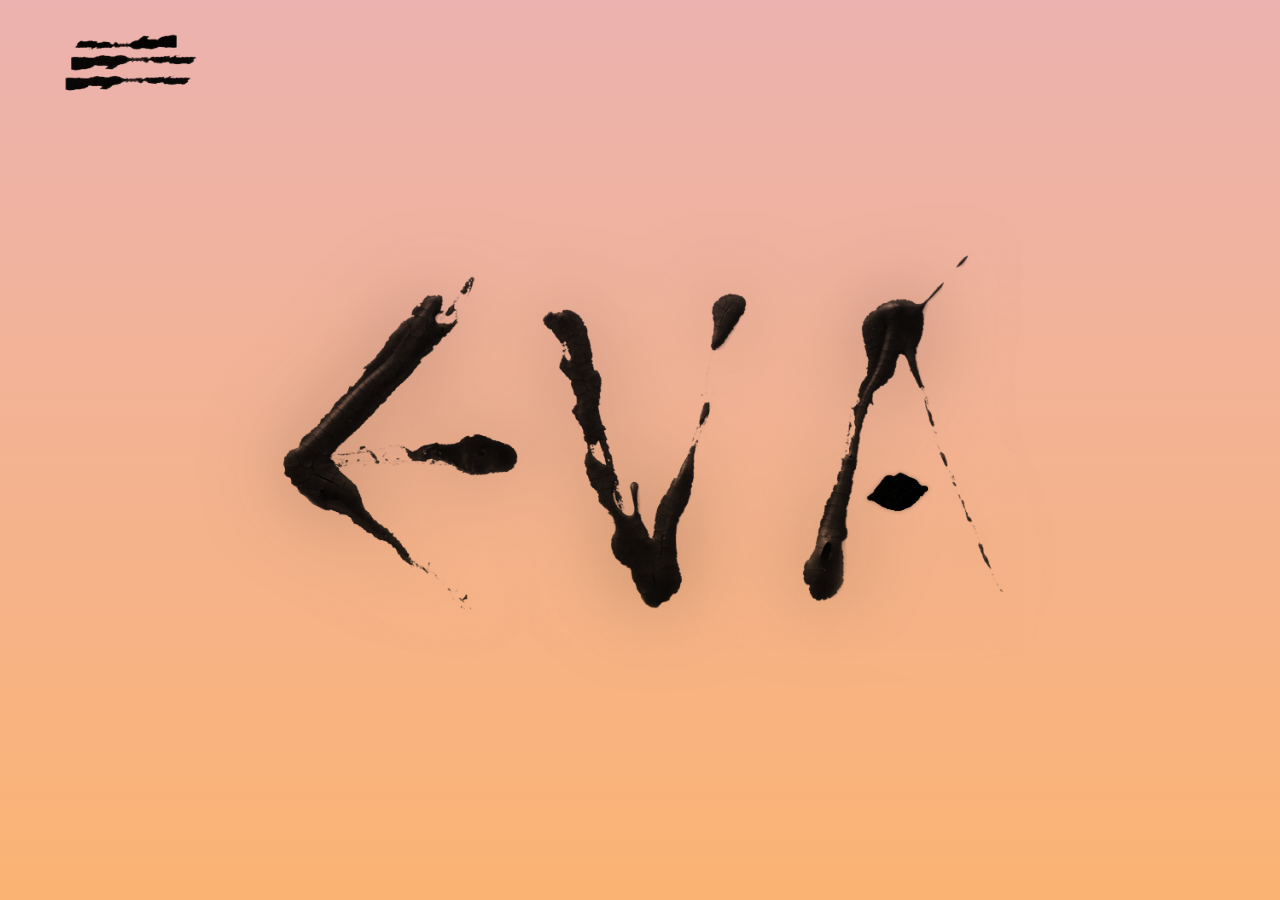
==== index.html @ fec4b250 "Update index.html" ====
<!doctype html>
<html class="no-js" lang="">
<head>
  <meta charset="utf-8">
  <title>EVA Podcast - Carry van Bruggen</title>
  <meta name="description" content="EVA is een gesproken operapodcast">
  <meta name="viewport" content="width=device-width, initial-scale=1">

  <meta property="og:site_name" content="EVA Podcast"/>
<meta property="og:title" content="EVA Podcast - Carry van Bruggen"/>
<meta property="og:url" content="https://carryvanbruggen.nl"/>
<meta property="og:type" content="website"/>
<meta itemprop="name" content="EVA Podcast - Carry van Bruggen"/>
<meta itemprop="url" content="https://carryvanbruggen.nl"/>
<meta name="twitter:title" content="EVA Podcast - Carry van Bruggen"/>
<meta name="twitter:url" content="https://carryvanbruggen.nl"/>
<meta name="twitter:card" content="summary"/>

  <link rel="manifest" href="site.webmanifest">
  <link rel="apple-touch-icon" href="icon.png">
  <link rel="icon" type="image/fav" href="favicon.ico">
  <link rel="stylesheet" href="css/normalize.css">
  <link rel="stylesheet" href="css/main.css">

  <meta name="theme-color" content="#fafafa">
  </head>

  <body>

<div id="load"><h1>Loading...</h1></div>
<canvas id="canvas-image-blending"></canvas>
<div id="contents">

<!-- Navigation Button -->
  <div id="nav-open-btn">
    <!-- Listen -->
    <span href="#" class="content nav bar_1 " data-target=".listen">Luister</span>
      <img class="nav bar_1" src="img/nav-bar_1.png" alt="navigation button line"/>
        
    <!-- News -->
    <span href="#" class="content nav bar_2" data-target=".news">Nieuws</span>
        <img class="nav bar_2" src="img/nav-bar_2.png" alt="navigation button line"/>

    <!-- Other -->
    <span href="#" class="content nav bar_3" data-target=".other">Over</span>
        <img class="nav bar_3" src="img/nav-bar_2.png" alt="navigation button line"/>

    <!-- Credits -->
    <span href="#" class="content nav bar_2" data-target=".credits">Credits</span>
    <!-- Newsletter -->
    <span href="#" class="content nav newsletter_button_left" style="color:#454545; padding-top:8%" data-target=".signup">Inschrijven</span>

  </div>


 <!--- EVA landing page title --->
  <div id="container">
    <div id="wrap">
        <div class="eva"></div>
        <div class="eye-animation"></div>
    </div>
  </div>

 <!--- Other page --->
<div class="main other">
  <img data-target="#container" class="eva-corner content" src="img/eva_small.png" alt="ink drawn letters"/>

  <div class="row">
    <div class="section">
      <p><i>Eva</i> is een gesproken opera en muzikaal luisterboek ineen, gebaseerd op de gelijknamige openhartige roman van Carry van Bruggen. Het werk is geproduceerd door operaregisseur Sjaron Minailo in samenwerking met schrijfster Gaea Schoeters en componiste Annelies Van Parys. De eerste aflevering verschijnt <b>op 8 maart 2021 (Nationale Vrouwendag).</b>
      <br> <br>
      Het literaire werk <i>Eva,</i> dat bij het uitbrengen in 1927 veel opzien baarde en tijdens de tweede feministische golf in de jaren zeventig werd herontdekt, is nu opnieuw het symbool voor de emancipatorische beweging en vormt de basis voor deze achtdelige podcastserie. Van Bruggens stream-of-consciousness zelfportret, over de geestelijke en seksuele ontplooiing van een jonge Joodse vrouw in het conservatieve Nederland, toont de zoektocht naar een balans tussen de vrouw die haar omgeving wil dat ze is en de vrouw die ze zelf wil zijn.
   
      <br> <br>
      De veertig minuten durende afleveringen, waarin de muzikaliteit van de door Schoeters bewerkte tekst centraal staat, worden uitgevoerd door de gerenommeerde actrices en zangeressen Claron McFadden, Helen Kamperveen, Leny Breederveld, Mira Helmer, Nastaran Razawi Khorasani, Stefanie Janssen, Funda Müjde en Jade Olieberg. Hun persoonlijke interpretaties zorgen iedere keer voor een andere auditieve ervaring bij het luisteren van de afzonderlijke podcasts. De muziekcompositie van Van Parys wordt vertolkt door het Ragazze Quartet. Het gezelschap neemt je mee de atmosferische binnenwereld van Eva in, als een wandeling in het onderbewustzijn.
      <br>
      <br>
      <a href="./pages/synopsys.html" target="_blank"><b>Synopsys</b></a></p>
    </div>

    <div class="eye-column">
      <img class="eye-news" src="img/eva_lips_animation.gif" alt="talking lips animation"/>
    </div>
  </div>
</div>
 <!--- Listen page --->
<div class="main listen">

  <img data-target="#container" class="eva-corner content" src="img/eva_small.png" alt="ink drawn letters"/>


  <div class="row-wrap">


            <div class="title"><p><strong>Aflevering 8:</strong> Naar Zee
      <br>
    Vertolkt door Claron McFadden</p></div>
    <div class="center">
        <iframe class="spotify" src="https://open.spotify.com/embed-podcast/episode/2VqXTkNoGPkUu5a0LVqYeP" loading="lazy" width="100%" height="232" frameborder="0" allowtransparency="true" allow="encrypted-media"></iframe>
        <div class="eye-listen">
        <img class="eye-listen" src="img/eva_lips_animation.gif" alt="Talking lips animation"/></div>
    </div>



            <div class="title"><p><strong>Aflevering 7:</strong> David
      <br>
    Vertolkt door Helen Kamperveen</p></div>
    <div class="center">
        <iframe class="spotify" src="https://open.spotify.com/embed-podcast/episode/04sxkAT8JBDiC9iNIpyDxi" loading="lazy" width="100%" height="232" frameborder="0" allowtransparency="true" allow="encrypted-media"></iframe>
        <div class="eye-listen">
        <img class="eye-listen" src="img/eva_lips_animation.gif" alt="Talking lips animation"/></div>
    </div>


            <div class="title"><p><strong>Aflevering 6:</strong> De Nacht  
      <br>
    Vertolkt door Mira Helmer</p></div>
    <div class="center">
        <iframe class="spotify" src="https://open.spotify.com/embed-podcast/episode/0RpopyjM6anXWVlMsKHtZC" loading="lazy" width="100%" height="232" frameborder="0" allowtransparency="true" allow="encrypted-media"></iframe>
        <div class="eye-listen">
        <img class="eye-listen" src="img/eva_lips_animation.gif" alt="Talking lips animation"/></div>
    </div>



            <div class="title"><p><strong>Aflevering 5:</strong> Meidag  
      <br>
    Vertolkt door Funda Müjde</p></div>
    <div class="center">
        <iframe class="spotify" src="https://open.spotify.com/embed-podcast/episode/12X2pGtKgKtGdRewwcS65n" loading="lazy" width="100%" height="232" frameborder="0" allowtransparency="true" allow="encrypted-media"></iframe>
        <div class="eye-listen">
        <img class="eye-listen" src="img/eva_lips_animation.gif" alt="Talking lips animation"/></div>
    </div>


  	    <div class="title"><p><strong>Aflevering 4:</strong> Ontmoeting  
      <br>
    Vertolkt door Stefanie Janssen</p></div>
    <div class="center">
        <iframe class="spotify" src="https://open.spotify.com/embed-podcast/episode/0hpBZCts6jLHE0sspzbuEt" loading="lazy" width="100%" height="232" frameborder="0" allowtransparency="true" allow="encrypted-media"></iframe>
        <div class="eye-listen">
        <img class="eye-listen" src="img/eva_lips_animation.gif" alt="Talking lips animation"/></div>
    </div>


    <div class="title"><p><strong>Aflevering 3:</strong> Stemmen
      <br>
    Vertolkt door Nastaran Razawi Khorasani</p></div>
    <div class="center">
        <iframe class="spotify" src="https://open.spotify.com/embed-podcast/episode/1W5cI4MoESjknL0BWBnbBT" loading="lazy" width="100%" height="232" frameborder="0" allowtransparency="true" allow="encrypted-media"></iframe>
        <div class="eye-listen">
        <img class="eye-listen" src="img/eva_lips_animation.gif" alt="Talking lips animation"/></div>
    </div>


    <div class="title"><p><strong>Aflevering 2:</strong> Naar Huis
    	<br>
    Vertolkt door Jade Olieberg</p></div>
    <div class="center">
        <iframe class="spotify" src="https://open.spotify.com/embed-podcast/episode/0KOH5JDKHtBoSyS9YK8tRr" loading="lazy" width="100%" height="232" frameborder="0" allowtransparency="true" allow="encrypted-media"></iframe>
        <div class="eye-listen">
        <img class="eye-listen" src="img/eva_lips_animation.gif" alt="Talking lips animation"/></div>
    </div>


    <div class="title"><p><strong>Aflevering 1:</strong> De Nieuwe Eeuw
    	<br>
    Vertolkt door Leny Breederveld</p></div>
    <div class="center">
        <iframe class="spotify" src="https://open.spotify.com/embed-podcast/episode/6tvrXJyBbTdKKnflQaBAwf" loading="lazy" width="100%" height="232" frameborder="0" allowtransparency="true" allow="encrypted-media"></iframe>
        <div class="eye-listen">
        <img class="eye-listen" src="img/eva_lips_animation.gif" alt="Talking lips animation"/></div>
    </div>


    <div class="title"><p><strong>Context programma:</strong> Aflevering 5:<br>
    Over de afkeer van Carry van Bruggen van alle Isme’s en vooral het Nationalisme</p></div>
    <div class="center">
        <iframe class="spotify" src="https://open.spotify.com/embed-podcast/episode/3G6ghAI5sPNAg6YJwEDrrW" loading="lazy" width="100%" height="232" frameborder="0" allowtransparency="true" allow="encrypted-media"></iframe>
        <div class="eye-listen">
        <img class="eye-listen" src="img/eva_lips_animation.gif" alt="Talking lips animation"/></div>
    </div>


    <div class="title"><p><strong>Context programma:</strong> Aflevering 4:<br>
    Over de relatie tussen individu en collectief in het werk van Carry van Bruggen en het belang van Anders-zijn</p></div>
    <div class="center">
        <iframe class="spotify" src="https://open.spotify.com/embed-podcast/episode/1xPC62RhsFr2iqfMf5R0kw" loading="lazy" width="100%" height="232" frameborder="0" allowtransparency="true" allow="encrypted-media"></iframe>
        <div class="eye-listen">
        <img class="eye-listen" src="img/eva_lips_animation.gif" alt="Talking lips animation"/></div>
    </div>


  	<div class="title"><p><strong>Context programma:</strong> Aflevering 3:<br>
  	Over “de denkende vrouw” in het werk van Carry van Bruggen</p></div>
    <div class="center">
        <iframe class="spotify" src="https://open.spotify.com/embed-podcast/episode/47t4ZCqhchmH2JXj9IfEgY" loading="lazy" width="100%" height="232" frameborder="0" allowtransparency="true" allow="encrypted-media"></iframe>
        <div class="eye-listen">
        <img class="eye-listen" src="img/eva_lips_animation.gif" alt="Talking lips animation"/></div>
    </div>


    <div class="title"><p><strong>Context programma:</strong> Aflevering 2:<br>
    Over Carry van Bruggen en haar roman Eva</p></div>
    <div class="center">
        <iframe class="spotify" src="https://open.spotify.com/embed-podcast/episode/29ZAFichnNvExGJse9mLkb" loading="lazy" width="100%" height="232" frameborder="0" allowtransparency="true" allow="encrypted-media"></iframe>

        <div class="eye-listen">
        <img class="eye-listen" src="img/eva_lips_animation.gif" alt="Talking lips animation"/></div>
    </div>


<div class="title"><p><strong>Context programma: </strong> Aflevering 1: <br>
	Over Carry van Bruggen en haar belang voor de Nederlandse literatuur
</p></div>
  <div class="center">
        <iframe class="spotify" src="https://open.spotify.com/embed-podcast/episode/40HQ7VMoWJY4TObGCM10Ex" loading="lazy" width="100%" height="232" frameborder="0" allowtransparency="false" allow="encrypted-media"></iframe>
  
        <div class="eye-listen">
          <img class="eye-listen" src="img/eva_lips_animation.gif" alt="Talking lips animation"/>
        </div>
    </div>





  </div>
</div>

 <!--- News page --->
<div class="main news">
  <img data-target="#container" class="eva-corner content" src="img/eva_small.png" alt="ink drawn letters"/>

    <div class="row">


      <div class="limit">
<p><b>Aflevering 8: Naar Zee /</b> Stem: Claron McFadden
<br>
Nu te luisteren: aflevering 8, tevens de slotaflevering, waarin Eva, intussen gescheiden, met de kinderen op vakantie is op een eiland in de Waddenzee. En daar een man kruist, die ze, hoewel ze hem slechts vluchtig heeft ontmoet en nooit gesproken, nooit vergeten is. Maar die het antwoord blijkt te zijn op de vraag die haar al heel haar leven bezighoudt: hoe liefde en lijfsverlangen te verzoenen.
<br>
<br>
Luister de aflevering <a href="https://open.spotify.com/episode/2VqXTkNoGPkUu5a0LVqYeP?si=lCA1y8lzQQevic6rIG8QWw" target="_blank">hier.</a>
</p>
</div>
<div class="eye-column">
        <img class="eye-news" src="img/eva_lips_animation.gif" alt="talking lips animation"/>
      </div>



      <div class="limit">
<p><b>Aflevering 7: David /</b> Stem: Helen Kamperveen
<br>
Nu te luisteren: aflevering 7 waarin David sterft, en Eva met zijn vriendin Heleen terugkeert naar het dorp van haar jeugd. Uit hun gemeenschappelijke herinneringen bouwen ze een beeld op van haar homoseksuele broer, het enige wat hen verbindt.
<br>
<br>
Luister de aflevering <a href="https://open.spotify.com/episode/04sxkAT8JBDiC9iNIpyDxi?si=T1LLus2HRD6W5SfS82Lkvw" target="_blank">hier.</a>
</p>
</div>
<div class="eye-column">
        <img class="eye-news" src="img/eva_lips_animation.gif" alt="talking lips animation"/>
      </div>


<div class="limit">
<p><b>Aflevering 6: De Nacht /</b> Stem: Mira Helmer
<br>
Nu te luisteren: aflevering 6 waarin Eva moeder blijkt geworden: een ervaring die haar volkomen verandert. En het huwelijk vergelijkt met een eendenkooi: een kader waar ze tegelijkertijd dankbaar voor is en tegen rebelleert. En al op het kraambed een affaire begint met de dokter, nog steeds gevangen in de eeuwige slingerslag tussen liefde en lijfsverlangen, kuisheid en overgave.
<br>
<br>
Luister de aflevering <a href="https://open.spotify.com/episode/0RpopyjM6anXWVlMsKHtZC?si=Ooa-5bfdQMybTgz3KN_EQA" target="_blank">hier.</a>
</p>
</div>
<div class="eye-column">
        <img class="eye-news" src="img/eva_lips_animation.gif" alt="talking lips animation"/>
      </div>






<div class="limit">
<p><b>Aflevering 5: Meidag /</b> Stem: Funda Müjde
<br>
Nu te luisteren: aflevering 5 waarin Eva, die intussen een huis deelt twee college-leraressen, het socialisme ontdekt. Discussieert. Leert. En leest. Een standje krijgt over haar omgang met de jongens uit haar klas. Flirt met de zon en een collega-leraar. Wankelt tussen preutsheid en onfatsoen. En haar toekomstige man ontmoet.
<br>
<br>
Luister de aflevering <a href="https://open.spotify.com/episode/12X2pGtKgKtGdRewwcS65n?si=pF8fNIeBRJKJPUUiz0Vkkg" target="_blank">hier.</a>
</p>
</div>
<div class="eye-column">
        <img class="eye-news" src="img/eva_lips_animation.gif" alt="talking lips animation"/>
      </div>




<div class="limit">
<p><b>Aflevering 4: Ontmoeting /</b> Stem: Stefanie Janssen
<br>
Nu te luisteren: aflevering 4 waarin Eva zich door een jongen in zijn tuintje laat lokken, net zoals de directeur van de school tegenover de hare zich heeft laten verleiden door de wilde haren van de nieuwe schoonmaakster. Maar waarin ze ook voor het eerst naar een concert gaat, en daar de blik kruist van een oudere man — een moment dat haar leven een totaal andere wending geeft.
<br>
<br>
Luister de aflevering <a href="https://open.spotify.com/episode/0hpBZCts6jLHE0sspzbuEt?si=MXDTeY_MQg22GtcosMB1AA" target="_blank">hier.</a>
</p>
</div>
<div class="eye-column">
        <img class="eye-news" src="img/eva_lips_animation.gif" alt="talking lips animation"/>
      </div>


<div class="limit">
<p><b>Aflevering 3: Stemmen /</b> Stem: Nastaran Razawi Khorasani
<br>
Nu te luisteren: aflevering 3 waarin Eva, die intussen in de stad woont, zich verwondert over een voorbij waaiende papierprop. En over hoe meisjes zich gedragen, en tegelijkertijd probeert zelf ook zo’n banaaltje te zijn. Maar moet vaststellen dat ze, graag of niet, anders is dan de anderen.
<br>
<br>
Luister de aflevering <a href="https://open.spotify.com/episode/7veDpE3QjGaNoteJ6Zye3X?si=e8ml2FuZSpOYqP5wSoiW7Q" target="_blank">hier.</a>
</p>
</div>
<div class="eye-column">
        <img class="eye-news" src="img/eva_lips_animation.gif" alt="talking lips animation"/>
      </div>


<div class="limit">
<p><b>Aflevering 2: Naar Huis</b>
<br>
Nu te luisteren: aflevering 2 waarin Eva pendelt tussen de stad, waar ze lesgeeft, en het dorp waar ze nog steeds woont. En verder worstelt met willen weten en niet willen weten — wat mannen denken. Want voor de rest wil ze alles weten. Alles doorgronden.
<br>
<br>
Luister de aflevering <a href="https://open.spotify.com/episode/0KOH5JDKHtBoSyS9YK8tRr?si=pmMi2asBTO2WsWMTO3Rhgg" target="_blank">hier.</a>
</p>
</div>
<div class="eye-column">
        <img class="eye-news" src="img/eva_lips_animation.gif" alt="talking lips animation"/>
      </div>


<div class="limit">
<p><b>Interview Sjaron Minailo</b>
<br>
“Eva is de zoektocht van een vrouw tussen 18 en 40. Ze zoekt naar haar identiteit. ‘Mens’ en ‘vrouw’ zijn daarbij slechts woorden. Ze slingert voortdurend heen en weer tussen ideeën en trekt alles in twijfel. Dat is haar levensfilosofie. Het is autobiografisch, maar tegelijkertijd universeel. Eva gaat uiteindelijk over onszelf en is voor iedereen relevant.”
<br><br>
Meer lezen over de totstandkoming van de operapodcast EVA? Lees het interview met Sjaron Minailo op <a href="https://www.parool.nl/kunst-media/operaregisseur-maakt-podcast-over-roman-eva~b79f6bee/" target="_blank">Parool.nl</a>
</p>
</div>
<div class="eye-column">
        <img class="eye-news" src="img/eva_lips_animation.gif" alt="talking lips animation"/>
      </div>



<div class="limit">
<p>Nu te luisteren Op 8 maart, Internationale Vrouwendag lanceerden we onze podcast met de eerste aflevering: De Nieuwe Eeuw, vertolkt door Leny Breederveld. In de aflevering maken we kennis met Eva en haar broer David, die op het punt staat het dorp te verlaten om huisleraar te worden. Eva ontdekt de literatuur, en kent haar eerste verliefdheid. Wat meteen het begin is van haar worsteling met de (lijf)zonde… 

	<br>
	<br>Luister vanaf nu elke week naar een nieuwe aflevering van de 8-delige podcastserie EVA met de stemmen van Leny Breederveld, Jade Olieberg, Nastaran Razawi Khorasani, Stefanie Janssen, Funda Müjde, Mira Helmer, Helen Kamperveen en Claron McFadden. 

	<br>
	<br>Luister de aflevering <a href="https://open.spotify.com/episode/6tvrXJyBbTdKKnflQaBAwf" target="_blank">hier.</a>
</p>
</div>
<div class="eye-column">
        <img class="eye-news" src="img/eva_lips_animation.gif" alt="talking lips animation"/>
      </div>



<div class="limit">
<p><b>Context aflevering #5</b><br>

In aanloop naar de lancering van EVA op 8 maart 2021 gaan toneelschrijver Gaea Schoeters en schrijver Barber van de Pol in 5 afleveringen in gesprek over het leven van Carry van Bruggen, over het boek Eva en over centrale thema’s in Van Bruggen's oeuvre.
<br><br>
In deze vijfde en laatste context aflevering spreken Gaea Schoeters en Barber van de Pol over Carry van Bruggen en haar waakzame houding ten aanzien van nationalisme en groepsdenken.
<br>
      <br>
    Luister de aflevering <a href="https://open.spotify.com/episode/2n5QaEdB4EJxzawmxWe6DT" target="_blank">hier</a>
</p>
</div>
<div class="eye-column">
        <img class="eye-news" src="img/eva_lips_animation.gif" alt="talking lips animation"/>
      </div>


<div class="limit">
<p><b>Context aflevering #4</b><br>

In aanloop naar de lancering van EVA op 8 maart 2021 gaan toneelschrijver Gaea Schoeters en schrijver Barber van de Pol in 5 afleveringen in gesprek over het leven van Carry van Bruggen, over het boek Eva en over centrale thema’s in Van Bruggen's oeuvre.
<br><br>
In deze vierde aflevering spreken Gaea Schoeters en Barber van de Pol over het belang van ‘anders zijn’ in het werk van Carry van Bruggen.
<br>
      <br>
    Luister de aflevering <a href="https://open.spotify.com/episode/5WNLfAkpYWNETvXZMqmFLU" target="_blank">hier</a>
    </p>
</div>
<div class="eye-column">
        <img class="eye-news" src="img/eva_lips_animation.gif" alt="talking lips animation"/>
      </div>

    	<div class="limit">
    		<p><b>Context aflevering #3<br>
Gaea Schoeters en Barber van de Pol over het boek Eva</b><br>
In aanloop naar de lancering van de gesproken opera EVA (8 maart 2021) gaan toneelschrijver Gaea Schoeters en schrijver Barber van de Pol in 5 afleveringen in gesprek over het werk en leven van Carry van Bruggen.
<br><br>
In deze derde aflevering vertrekken ze vanuit het thema “de denkende vrouw” en halen ze naar de voorgrond hoe het werk van Carry van Bruggen een impliciete aanklacht is tegen de achterstelling van de vrouw.
     <br>
      <br>
    Luister de aflevering <a href="https://open.spotify.com/episode/3eOziDQsGxZCkt66elcRfr" target="_blank">hier</a>

</p>
</div>
<div class="eye-column">
        <img class="eye-news" src="img/eva_lips_animation.gif" alt="talking lips animation"/>
      </div>

            <div class="limit"> 
      <p><b>Context aflevering #2<br>
      Gaea Schoeters en Barber van de Pol over het boek Eva</b><br>
      In aanloop naar de lancering van de gesproken opera EVA (8 maart 2021) gaan toneelschrijver Gaea Schoeters en schrijver Barber van de Pol in 5 afleveringen in gesprek over het werk en leven van Carry van Bruggen.
      <br>
      <br>
      In deze tweede aflevering spreken ze over het boek “Eva” dat bij het uitbrengen in 1927 veel opzien baarde en tijdens de tweede feministische golf in de jaren zeventig werd herontdekt. Het stream-of-consciousness portret, over de geestelijke en seksuele ontplooiing van een jonge Joodse vrouw in het conservatieve Nederland, toont de zoektocht naar een balans tussen de vrouw die haar omgeving wil dat ze is en de vrouw die ze zelf wil zijn.
      <br>
      <br>
    Luister de aflevering <a href="https://open.spotify.com/episode/46E2HvdK1msyicCNTKZWGG?si=Mf9jvVAmQc2b_nEDyXiq_A&nd=1" target="_blank">hier</a>
  </p>
      </div>
<div class="eye-column">
        <img class="eye-news" src="img/eva_lips_animation.gif" alt="talking lips animation"/>
      </div>


      <div class="limit"> 
      <p><b>Context aflevering #1<br>
      Over Carry van Bruggen</b><br>
      In aanloop naar de lancering van EVA op 8 maart 2021 gaan toneelschrijver Gaea Schoeters en schrijver Barber van de Pol in 5 afleveringen in gesprek over het leven van Carry van Bruggen, over het boek Eva en over centrale thema’s in Van Bruggen's oeuvre.
      <br>
      <br>
      Als schrijver legde Carry van Bruggen (1881-1932) als eerste zonder compromissen het vrouwelijk bewustzijn bloot en leverde het gevecht met haar eigen seksualiteit openhartig, vol innerlijke tegenspraak en deernis. In haar filosofische werk laat ze zien hoe gemeenschapszin en distinctiedrift elkaar bevechten en ze concludeert: er is geen ander zijn dan anders zijn. Maar het lukte haar niet met haar eigen gespletenheid in het reine te komen. Ze maakte op 51-jarige leeftijd een eind aan haar leven.
      <br>
      <br>
      Beluister aflevering #1 van de interviewreeks <a href="#" class="content" data-target=".listen">hier.</a>
    </p>
      </div>
<div class="eye-column">
        <img class="eye-news" src="img/eva_lips_animation.gif" alt="talking lips animation"/>
      </div>


      <div class="limit">
        <p>Op 1 december jl. verscheen een prachtig nieuw boek over Carry van Bruggen geschreven door Barber van de Pol met de treffende titel <i><b>Er is geen ander zijn dan anders zijn.</b></i> Een aanrader voor iedereen die meer wil weten oven Carry van Bruggen, haar leven en haar werk.
          <br>
          <br>
        <i><b>Er is geen ander zijn dan anders zijn</i><br>
        Denken met Carry van bruggen</b><br>
        Carry van Bruggen (1881-1932) legde als eerste zonder compromissen het vrouwelijk bewustzijn bloot en leverde het gevecht met haar eigen seksualiteit openhartig, vol innerlijke tegenspraak en deernis. Ze was geen feministe, al is haar werk een impliciete aanklacht tegen de achterstelling van de vrouw. Ieder isme wekte haar argwaan, met name het nationalisme, waarvan ze de gevaren als Jodin goed doorzag. Ze mengde zich in het publieke debat, ze was een geweldige columniste en haar romans en verhalen waren ongekend intens. In haar filosofische werk laat ze zien hoe gemeenschapszin en distinctiedrift elkaar bevechten en ze concludeert: er is geen ander zijn dan anders zijn. Maar het lukte haar niet met haar eigen gespletenheid in het reine te komen. Ze maakte op 51-jarige leeftijd een eind aan haar leven. 
        <br>
        <br>
        In <i>Er is geen ander zijn dan anders zijn</i> brengt Barber van de Pol Van Bruggens unieke persoonlijkheid tot leven en geeft ze haar een stem in de debatten en heikele kwesties van nu. Want er is altijd behoefte aan Carry van Bruggen.
        <br>
        <br>
        Het boek is hier te bestellen:<a href="https://www.singeluitgeverijen.nl/querido/boek/er-is-geen-ander-zijn-dan-anders-zijn/" target="_blank">
        https://www.singeluitgeverijen.nl/querido/boek/er-is-geen-ander-zijn-dan-anders-zijn/</a></p>
    </div>
      <div class="eye-column">
        <img class="eye-news" src="img/eva_lips_animation.gif" alt="talking lips animation"/>
      </div>
  </div>
</div>
 <!--- Credits page --->
<div class="main credits">
  <img data-target="#container" class="eva-corner content" src="img/eva_small.png" alt="ink drawn letters"/>
 <div class="row-wrap">
  <div class="section middle">
  <p>
  Een productie van <a href="https://www.studiominailo.com" target=”_blank”>Studio Minailo</a>
  <br>
  <br>
  Naar een idee van <a href="https://en.wikipedia.org/wiki/Sjaron_Minailo" target=”_blank”>Sjaron Minailo</a>
  <br>
  <br>
  Gebaseerd op het boek <a href="https://www.singeluitgeverijen.nl/querido/boek/eva/" target=”_blank”>Eva</a> van Carry van Bruggen (1927)
  <br>
  <br>
  <b>Bewerking:</b> <a href="https://www.gaeaschoeters.be" target=”_blank”>Gaea Schoeters</a>
  <br>
  <br>
  <b>Compositie en muzikale leiding:</b> <a href="https://www.anneliesvanparys.be" target=”_blank”>Annelies van Parys</a>
  <br>
  <br>
  <b>Regie en artistieke leiding:</b> <a href="https://en.wikipedia.org/wiki/Sjaron_Minailo" target=”_blank”>Sjaron Minailo</a>
  <br>
  <br>
  <b>Muzikale uitvoering door:</b> <a href="https://ragazzequartet.nl" target=”_blank”>Ragazze Kwartet</a>
  <br>
  <br>
  <b>Vertolking:</b><br>
  <a href="./pages/claron.html" target=”_blank”>Claron McFadden</a><br>
  <a href="./pages/leny.html" target="_blank">Leny Breederveld</a><br>
  <a href="./pages/helen.html" target="_blank">Helen Kamperveen</a><br>
  <a href="./pages/mira.html" target=”_blank”>Mira Helmer</a><br>
  <a href="./pages/nastaran.html" target="_blank">Nastaran Razawi Khorasani</a><br>
  <a href="./pages/stefanie.html" target=”_blank”>Stefanie Janssen</a><br>
  <a href="./pages/funda.html" target=”_blank”>Funda Müjde</a><br>
  <a href="./pages/jade.html" target="_blank">Jade Olieberg</a><br><br>
  <b>Muziek:</b><br>
<b>Maurice Ravel:</b> Strijkkwartet in F<br>
<b>Müller Hermann:</b> Strijkkwartet in Es<br>
<b>Rozy Wertheim:</b> Quatuor à Cordes <br>
<b>Nico Richter:</b> Strijkkwartet I<br>
<b>Pavel Haas:</b> 2de Strijkkwartet<br>
<b>Henriëtte Bosmans:</b> 1e Strijkkwartet <br>
<b>Petra Vermote:</b> Through Voices<br>
<b>Annelies Van Parys:</b> Drifting Sand<br>
<br>

De muziek is opgenomen in <a href="https://www.splendoramsterdam.com/" target="_blank">Spledor Amsterdam</a> door <a href="https://www.pme-tecnica.nl/" target="_blank">Koen Keevel</a>
<br><br>
De teksten zijn opgenomen bij <a href="https://www.centersound.nl" target="_blank">studio Centersound</a> door Michel Mulders en Paul Simon
<br>
<br>
Mixing and mastering door <a href="https://www.pme-tecnica.nl/" target="_blank">Koen Keevel</a>
<br>
<br>
  <b>Context afleveringen:</b><br>
  Met Gaea Schoeters en <a href="https://nl.wikipedia.org/wiki/Barber_van_de_Pol" target=”_blank”>Barber van de Pol</a><br>
  Opgenomen in <a href="https://www.galeriebart.nl" target=”_blank”>Galerie Bart</a> in Amsterdam door <a href="https://www.pme-tecnica.nl/" target="_blank">Koen Keveel</a><br>
  Muziek en introductie door <a href="https://stefaniejanssen.nl/" target=”_blank”>Stefanie Janssen</a>
  <br>
  <br>
  <b>Illustraties:</b> <a href="http://gemmaplum.nl/business/" target=”_blank”>Gemma Plum</a>
  <br>
  <br>
  <b>Art work en websitedesign:</b> <a href="https://www.noaginiger.com" target=”_blank”>Noa Giniger</a>
  <br>
  <br>
  <b>Website bouwer:</b> <a href="https://www.jackwaghorn.com/" target=”_blank”>Jack Waghorn</a>
  <br>
  <br>
  <b>Communicatie:</b> <a href="https://www.simmerlab.nl" target=”_blank”>Lody Meijer</a>
  <br>
  <br>
  <b>Mede mogelijk gemaakt door:</b> Amsterdam Fonds voor de Kunsten, Fonds Podiumkunsten, Letterenfonds, NORMA Fonds, met de steun van de Vlaamse gemeenschap
  <br>
  <br>
  <b>Partners:</b> <a href="https://www.singeluitgeverijen.nl/querido" target=”_blank”>Uitgeverij Querido</a>, <a href="https://www.ragazzequartet.nl" target=”_blank”>Ragazze Kwartet</a>
  <br>
  <br>
  <b>Contact:</b> <a href="mailto:info@studiominailo.com">info@studiominailo.com</a></p>
  <br>
  <br>
</div>
  </div>

    <div class="logos">
    <div class="logo"><img src="img/logos/afk.jpg"/></div>
    <div class="logo"><img src="img/logos/fpk.jpg"/></div>
    <div class="logo"><img src="img/logos/letteren.jpg"/></div>
    <div class="logo"><img src="img/logos/sm.jpg"/></div>
    <div class="logo"><img src="img/logos/norma.png"/></div>
    <div class="logo"><img src="img/logos/flanders.jpg"/></div>
    </div>
  </div>

<div class="main signup">
  <img data-target="#container" class="eva-corner content" src="img/eva_small.png" alt="ink drawn letters"/>
<div class="newsletter">
    <div class="form-container">
      <p>Meld je aan voor de nieuwsbrief</p>
        <form name="submit-to-google-sheet">
          <input name="email" type="email" placeholder="UW E-MAILADRES" required>
          <button type="submit">Indienen</button>
        </form>

      <div class="loading js-loading is-hidden">
          <p>...loading...</p>
      </div>

      <p class="js-success-message is-hidden">Success!</p>
      <p class="js-error-message is-hidden">Error!</p>

    </div>
  </div>


  
</div>

</div>

  <script src="https://ajax.googleapis.com/ajax/libs/jquery/3.1.0/jquery.min.js"></script>
  <script src="js/main.js"></script>
  <script src="js/vendor/modernizr-3.11.2.min.js"></script>
  <script src="js/nav.js"></script>
  <script src="js/granim.js"></script>
  <script src="js/granim.min.js"></script>
  <script src="js/gradient.js"></script>
<!---  <script src="js/eyeanimation.js"></script> --->

  
</body>

</html>
---- css/main.css ----
@import url('https://fonts.googleapis.com/css2?family=Mulish:ital,wght@0,400;0,700;1,400;1,700&display=swap');

html {
  padding:0;
  margin:0;
  height:100%;
  font-family: 'Mulish', sans-serif;
  font-weight: normal;
  overflow: scroll;
  line-height: 1.5em !important;
}

}

body {
  width:100%;
  height:100%;
  margin:0;
  background-color: #e7e8e8;
}

p {
  font-size: 1em;
  line-height: 1.5em;
  margin:0;
  color:black;
  overflow-wrap: break-word;
}

h1 {
  font-family: sans-serif !important;
    font-size: 1.5em;
  line-height: 1.5em;
  margin:0;
  color:black;
  font-weight: normal;
}
a {
  color:black;
  text-decoration: underline;
}

a:hover {
  color:#454545;
}


#load {
  display:flex;
  justify-content: center;
  align-items: center;
  text-align: center;
  position: fixed;
  top:0;
  bottom:0;
  left:0;
  right:0;
  width: 100%;
  height: 100%;
  z-index: 100;
  background-color: #e7e8e8;
  transition: 100ms;
  font-family: sans-serif;
  /* cursor: wait; */
}

#contents {
  opacity: 0;
  transition: opacity 1s linear;
  height:100%;
}


/* Email subscriptions */
   .signup {
    top:0;
    bottom:0;
    height:100%;
    }

   .newsletter{
    bottom:0;
    top:0;
    margin:auto;
    height:100%;
    width:100%;
    align-items: center;
    justify-content: center;
    display: flex;
    position: absolute;
    } 

    .form-container {
      margin:0 auto;
      top:0;
      width:100%;
      display: flex;
      flex-direction: column;
      align-items: center;
      justify-content: center;
      text-align: center;
      height:auto;
    }

 

    input, button {
      appearance: none;
      border: none;
      font-size: inherit;
      padding: 1rem;
      border-radius: 5px;
    }

    input {
      width:90%;
      margin-bottom: 1rem;
      margin-top:0.5rem;
      widows: auto;
      box-shadow: 10px #ccc;
      background-color: rgba(250,250,250,0.5);
    }

    input:focus {
      outline: 1px solid var(--accent);
    }

    button {
      background-color: rgba(250,250,250,0.3);
      cursor: pointer;
      width:auto;
      box-shadow: 0px 0px 5px 1px #aaa;
      font-weight: bold;
    }

    button:hover {
      background-color: rgba(250,250,250,0.2);
      text-decoration: none;
      -webkit-box-shadow: inset 0px 0px 5px #c1c1c1;
      -moz-box-shadow: inset 0px 0px 5px #c1c1c1;
      box-shadow: inset 0px 0px 5px #c1c1c1;
      outline: none;
    }

    .is-hidden {
      display: none !important;

    }



    .loading {
      margin:0;
      position: relative;
      top: 0;
      right: 0;
      bottom: 0;
      left: 0;
      display: flex;
      flex-direction: column;
      justify-content: center;
      align-items: center;
      height: 1rem;
      color:grey;
    }

    .js-success-message {
      font-weight: bold;
      width:100%;
      margin:0;
      position: relative;
      top: 0;
      right: 0;
      bottom: 0;
      left: 0;
      display: flex;
      flex-direction: column;
      justify-content: center;
      align-items: center;
      height: 1rem;
    }



canvas {
    position: fixed;
    display: block;
    width: 100%;
    height: 100%;
    top: 0;
    right: 0;
    bottom: 0;
    left: 0;
    -webkit-transform: translate3d(0, 0, 0);
    background-color: #e7e8e8;
}

#container, #wrap {
  display:flex;
  justify-content: center;
  mix-blend-mode: multiply;
}

#container{
  height:auto;
  width:100%;
}

#wrap {
  position: absolute;
  align-items: center;
  height:100%;
  width:60%;
}

.eva{
  background-image: url('../img/eva_title.png');
  background-size: contain;
  background-position: center;
  background-repeat: no-repeat;
  height:100%;
  width:100%;
  position: absolute;
}

.eva:after {
  position:absolute;
  content:"";
  width:inherit;
  height:inherit;
  background:inherit;
  filter:blur(40px);        /* glow range */
  opacity:0.3;
  mix-blend-mode: darken;
}

.eva-corner{
  top:-4px;
  right:0;
  float:right;
  width:13vw;
  position: absolute;
  padding-top:2em;
  padding-right:2.5em;
  cursor: pointer;
  z-index: 1;
  transform: translateZ(0px);
  mix-blend-mode: multiply;
}



.eye-animation {
  background-image: url('../img/eva_lips_animation.gif'); 
  background-size: contain;
  background-position: center;
  background-repeat: no-repeat;
  position: absolute;
  width:20%;
  height:20%;
  transform: translate(170%, 3.6vw);
}

.eye-animation:after {
  height:100% !important;
  width:100% !important;
  position:absolute;
  content:"";
  width:inherit;
  height:inherit;
  background:inherit;
  filter:blur(2px);        /* glow range */
  opacity:0.3;
  mix-blend-mode: darken;
}



/* Nav menu */
span {
  display:none;
  width:10vw;
  text-align: center;
  transition: 500ms;
  color: black;
  font-size: inherit;
  line-height: 1em;
  text-decoration: none;
  font-weight: bold;
}

span:hover {
  text-decoration: underline;
  cursor: pointer;
}

#nav-open-btn {
  opacity: 0;
  mix-blend-mode: multiply;
  position: absolute;
  display: flex;
  flex-direction: column;
  justify-content: flex-start;
  align-items: center;
  top:0;
  left:0;
  height:auto;
  padding-left:3em;
  padding-top:2em;
  cursor:pointer;
  width:13vw;
  z-index: 10;
  transition: opacity 1s linear;
}

#nav-open-btn img{
width:10vw;
}

#nav-open-btn:hover .bar_1 {
  transform: translateX(-0.8%);
}
#nav-open-btn:hover .bar_2 {
  transform: translateX(2%);
}
#nav-open-btn:hover .bar_3 {
  transform: translateX(-2.4%);
}

.nav{
  mix-blend-mode: multiply;
  width:100%;
  padding:0;
  margin:0;
  transition: 300ms;
  cursor: pointer;
}

.main {
  display:none;
}

.row {
  display: flex;
  position: relative;
  align-items: flex-start;
  justify-content: center;
  height:auto;
  width:100%;
  flex-wrap: wrap;
  margin-top: 8em;
}


.row-wrap {
  display: flex;
  position: relative;
  align-items: flex-start;
  justify-content: center;
  height:auto;
  width:100%;
  flex-wrap: wrap;
  margin-top: 8em;
  flex-flow: row wrap;
}

.center {
  align-items: center;
  justify-content: center;
  display: flex;
  height:auto;
  width:100%;
  margin-bottom: 6em;
}

.title {
  width:60%;
  text-align:left;
  height:auto;
  margin:0;
}

.title p {
  padding-bottom: 1em;
}


.eye-column {
  display: flex;
  align-items: center;
  justify-content: center;
  width:100%;
  height:auto;
  position: relative;
}

.section{
  width:51%;
  height:auto;
  margin:0 auto;
}

.limit{
  width:51%;
  height:auto;
  margin:0 auto;
}

.middle {
  text-align: center;
}
.eye-news, .eye-listen  {
  mix-blend-mode: multiply;
  width:11vw;
}

.eye-news {
  align-self: center;
}
.eye-listen {
  top: 0%;
  -ms-transform: translateY(-10%);
  transform: translateY(-10%);
  order: 3;
  padding-right:3.5em;
}

.logos {
  mix-blend-mode: multiply;
  width:100%;
  height:auto;
  display: flex;
  align-items: center;
  justify-content: center;
  flex-wrap: wrap;
}

.logo img{
  margin:2em;
  max-width:9vw;
  max-height: 7vw;
}


.spotify {
  order: 2;
  margin-bottom: 5%;
  margin-left:20%;
  margin-right:10%;
  background-color: #996a6b;
  border-radius: 10px;
}


#data {
  font-size: 1em !important;
}

.limit {
  position: relative;
  height:auto;
  max-width:100% !important;
overflow: auto;
overflow-wrap: break-word;
}


/*
 * Remove the gap between audio, canvas, iframes,
 * images, videos and the bottom of their containers:
 * https://github.com/h5bp/html5-boilerplate/issues/440
 */

audio,,
iframe,
img,
svg,
video {
  vertical-align: middle;
}

/*
 * Remove default fieldset styles.
 */

fieldset {
  border: 0;
  margin: 0;
  padding: 0;
}

/*
 * Allow only vertical resizing of textareas.
 */

textarea {
  resize: vertical;
}


.hidden,
[hidden] {
  display: none !important;
}

/*
 * Hide only visually, but have it available for screen readers:
 * https://snook.ca/archives/html_and_css/hiding-content-for-accessibility
 *
 * 1. For long content, line feeds are not interpreted as spaces and small width
 *    causes content to wrap 1 word per line:
 *    https://medium.com/@jessebeach/beware-smushed-off-screen-accessible-text-5952a4c2cbfe
 */

.sr-only {
  border: 0;
  clip: rect(0, 0, 0, 0);
  height: 1px;
  margin: -1px;
  overflow: hidden;
  padding: 0;
  position: absolute;
  white-space: nowrap;
  width: 1px;
  /* 1 */
}

/*
 * Extends the .sr-only class to allow the element
 * to be focusable when navigated to via the keyboard:
 * https://www.drupal.org/node/897638
 */

.sr-only.focusable:active,
.sr-only.focusable:focus {
  clip: auto;
  height: auto;
  margin: 0;
  overflow: visible;
  position: static;
  white-space: inherit;
  width: auto;
}

/*
 * Hide visually and from screen readers, but maintain layout
 */

.invisible {
  visibility: hidden;
}

/*
 * Clearfix: contain floats
 *
 * For modern browsers
 * 1. The space content is one way to avoid an Opera bug when the
 *    `contenteditable` attribute is included anywhere else in the document.
 *    Otherwise it causes space to appear at the top and bottom of elements
 *    that receive the `clearfix` class.
 * 2. The use of `table` rather than `block` is only necessary if using
 *    `:before` to contain the top-margins of child elements.
 */

.clearfix::before,
.clearfix::after {
  content: " ";
  display: table;
}

.clearfix::after {
  clear: both;
}

/* ==========================================================================
   EXAMPLE Media Queries for Responsive Design.
   These examples override the primary ('mobile first') styles.
   Modify as content requires.
   ========================================================================== */



@media (orientation: portrait) {
  .eye-animation {
  	width:18%;
  	height:18%;
    transform: translate(188%, 5vw);
  }

  .logo img{
  margin:1em;
  max-width:16vw;
  max-height: 17vw;
}

#nav-open-btn img {
  width:15vw;
}


.newsletter {
  height:100% !important;
  width:100%;
  align-items: center;
  justify-content: center;
  display: flex;
  position: absolute;

} 

p {
  font-size: 1.1em;
  line-height: 1.5em;
}

span {
  font-size: inherit;
  line-height: 1em;
}

  #wrap {
    width:100%;
  }
  
  .nav{
    width:15vw;
  }

  .eva-corner {
    width: 21vw;
  }

  .row {
  flex-flow: row wrap;
  margin-top: 16em;
 
}

.row-wrap {
  flex-flow: row wrap;
  margin-top: 16em;
}

  .section{
  width:100%;
  margin:0 3em 0 3em;
}

.limit {
  width:100%;
  margin:0 3em 0 3em;
   overflow-wrap: break-word;
}



.center {
  width:100%;
  padding:0 3em 0 3em;
  flex-flow: row wrap;
  margin-bottom: 4vw;
}

.eye-column {
  width:100%;
}
.eye-news {
  mix-blend-mode: multiply;
  width:20vw;
  top: 100%;
  -ms-transform: translateY(0%);
  transform: translateY(0%);
}
.eye-listen {
  width:20vw;
  padding-right:0;
}

.title {
  padding:0 3em 0 3em;
  width:100%;
}

.title p {

}

.spotify {
  width:100%;
  margin-left:0;
  margin-right:0;
}

#text {
  width:100%;
}

}

@media (max-width: 380px) {

.newsletter_button_left {
  transform: translateX(-15%) !important;
}

.form-container {
  margin-top:20vw;
  width:85%;
}

    .row {
  flex-flow: row wrap;
  margin-top: 12em;
}

.row-wrap {
  flex-flow: row wrap;
  margin-top: 12em;
}
    .section{
  width:100%;
  margin:0 2em 0 2em !important;
}

.limit {
  width:100%;
  margin:0 2em 0 2em !important;
}

.center {
  width:100%;
  padding:0 2em 0 2em;
  flex-flow: row wrap;
  margin-bottom: 4vw;
}

.title {
  padding:0 2em 0 2em;
  width:100%;
}

#nav-open-btn {
  padding-left: 2em;
  width:auto;
  width:19vw;
padding-top:1.2em;
  min-width: 19vw !important;
}

.eva-corner {
  padding-top: 1.2em;
}

#nav-open-btn img {
  min-width: 22vw !important;
}

}

@media (max-width: 1025px) and (min-width: 700px)  {

  p {
  font-size: 1.1em;
  line-height: 1.5em;
}

  span {
  font-size: inherit;
  line-height: 1em;
  }

}

@media print,
  (-webkit-min-device-pixel-ratio: 1.25),
  (min-resolution: 1.25dppx),
  (min-resolution: 120dpi) {
  /* Style adjustments for high resolution devices */
}

/* ==========================================================================
   Print styles.
   Inlined to avoid the additional HTTP request:
   https://www.phpied.com/delay-loading-your-print-css/
   ========================================================================== */

@media print {
  *,
  *::before,
  *::after {
    background: #fff !important;
    color: #000 !important;
    /* Black prints faster */
    box-shadow: none !important;
    text-shadow: none !important;
  }

  a,
  a:visited {
    text-decoration: underline;
  }

  a[href]::after {
    content: " (" attr(href) ")";
  }

  abbr[title]::after {
    content: " (" attr(title) ")";
  }

  /*
   * Don't show links that are fragment identifiers,
   * or use the `javascript:` pseudo protocol
   */
  a[href^="#"]::after,
  a[href^="javascript:"]::after {
    content: "";
  }

  pre {
    white-space: pre-wrap !important;
  }

  pre,
  blockquote {
    border: 1px solid #999;
    page-break-inside: avoid;
  }

  /*
   * Printing Tables:
   * https://web.archive.org/web/20180815150934/http://css-discuss.incutio.com/wiki/Printing_Tables
   */
  thead {
    display: table-header-group;
  }

  tr,
  img {
    page-break-inside: avoid;
  }
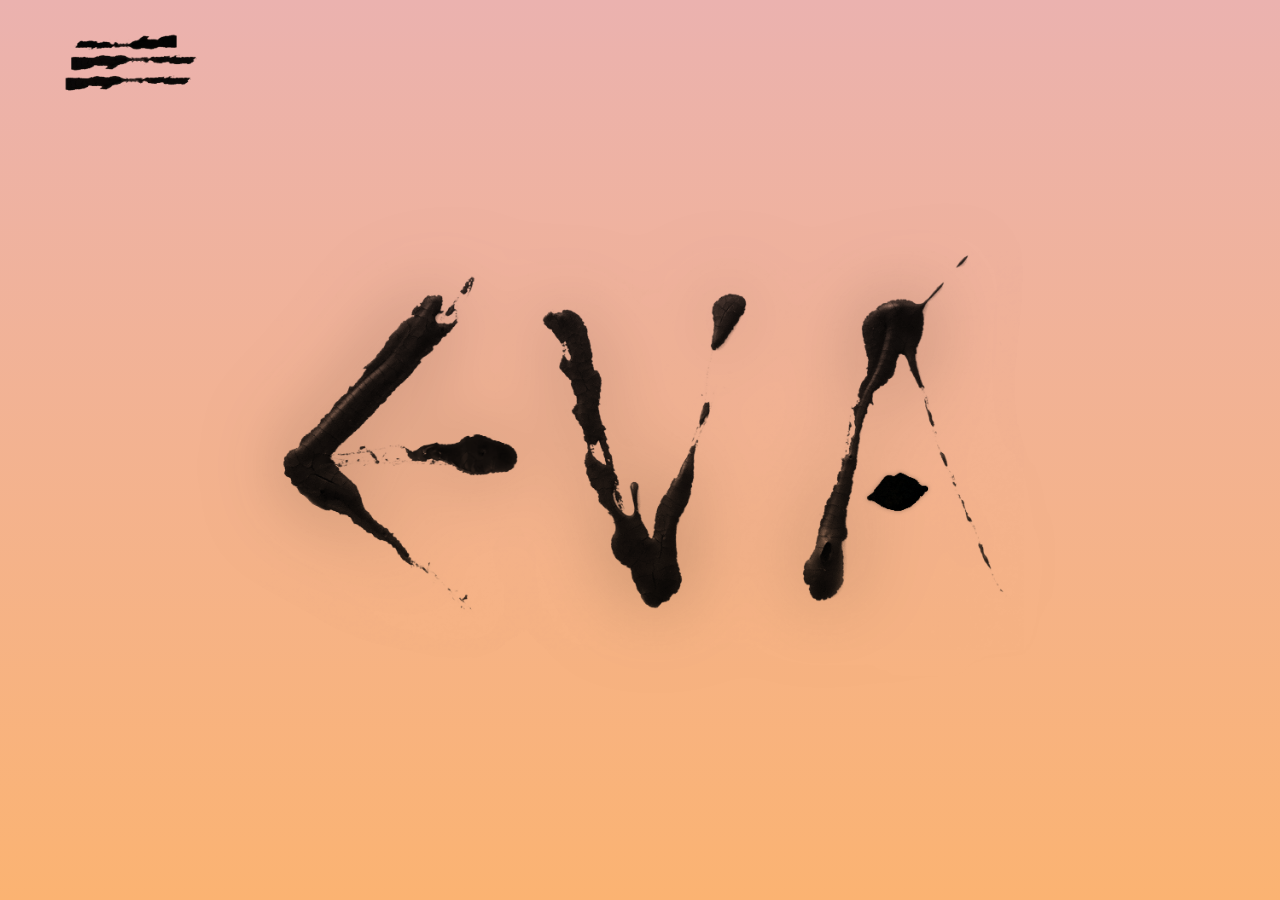
==== commit bafcaac1: "Update index.html" ====
--- a/index.html
+++ b/index.html
@@ -174,8 +174,8 @@
     </div>
 
 
-    <div class="title"><p><strong>Context programma:</strong> Aflevering 5:<br>
-    Over de afkeer van Carry van Bruggen van alle Isme’s en vooral het Nationalisme</p></div>
+    <div class="title"><p><strong>In gesprek over Carry van Bruggen:</strong> Aflevering 5:<br>
+    Gaea Schoeters en Barber van de Pol in gesprek over de afkeer van Carry van Bruggen van alle Isme’s en vooral het Nationalisme</p></div>
     <div class="center">
         <iframe class="spotify" src="https://open.spotify.com/embed-podcast/episode/3G6ghAI5sPNAg6YJwEDrrW" loading="lazy" width="100%" height="232" frameborder="0" allowtransparency="true" allow="encrypted-media"></iframe>
         <div class="eye-listen">
@@ -183,8 +183,8 @@
     </div>
 
 
-    <div class="title"><p><strong>Context programma:</strong> Aflevering 4:<br>
-    Over de relatie tussen individu en collectief in het werk van Carry van Bruggen en het belang van Anders-zijn</p></div>
+    <div class="title"><p><strong>In gesprek over Carry van Bruggen:</strong> Aflevering 4:<br>
+    Gaea Schoeters en Barber van de Pol in gesprek over de relatie tussen individu en collectief in het werk van Carry van Bruggen en het belang van Anders-zijn</p></div>
     <div class="center">
         <iframe class="spotify" src="https://open.spotify.com/embed-podcast/episode/1xPC62RhsFr2iqfMf5R0kw" loading="lazy" width="100%" height="232" frameborder="0" allowtransparency="true" allow="encrypted-media"></iframe>
         <div class="eye-listen">
@@ -192,8 +192,8 @@
     </div>
 
 
-  	<div class="title"><p><strong>Context programma:</strong> Aflevering 3:<br>
-  	Over “de denkende vrouw” in het werk van Carry van Bruggen</p></div>
+  	<div class="title"><p><strong>In gesprek over Carry van Bruggen:</strong> Aflevering 3:<br>
+  	Gaea Schoeters en Barber van de Pol in gesprek over “de denkende vrouw” in het werk van Carry van Bruggen</p></div>
     <div class="center">
         <iframe class="spotify" src="https://open.spotify.com/embed-podcast/episode/47t4ZCqhchmH2JXj9IfEgY" loading="lazy" width="100%" height="232" frameborder="0" allowtransparency="true" allow="encrypted-media"></iframe>
         <div class="eye-listen">
@@ -201,8 +201,8 @@
     </div>
 
 
-    <div class="title"><p><strong>Context programma:</strong> Aflevering 2:<br>
-    Over Carry van Bruggen en haar roman Eva</p></div>
+    <div class="title"><p><strong>In gesprek over Carry van Bruggen:</strong> Aflevering 2:<br>
+    Gaea Schoeters en Barber van de Pol in gesprek over Carry van Bruggen en haar roman Eva</p></div>
     <div class="center">
         <iframe class="spotify" src="https://open.spotify.com/embed-podcast/episode/29ZAFichnNvExGJse9mLkb" loading="lazy" width="100%" height="232" frameborder="0" allowtransparency="true" allow="encrypted-media"></iframe>
 
@@ -211,8 +211,8 @@
     </div>
 
 
-<div class="title"><p><strong>Context programma: </strong> Aflevering 1: <br>
-	Over Carry van Bruggen en haar belang voor de Nederlandse literatuur
+<div class="title"><p><strong>In gesprek over Carry van Bruggen:</strong> Aflevering 1: <br>
+	Gaea Schoeters en Barber van de Pol in gesprek over Carry van Bruggen en haar belang voor de Nederlandse literatuur
 </p></div>
   <div class="center">
         <iframe class="spotify" src="https://open.spotify.com/embed-podcast/episode/40HQ7VMoWJY4TObGCM10Ex" loading="lazy" width="100%" height="232" frameborder="0" allowtransparency="false" allow="encrypted-media"></iframe>
@@ -242,7 +242,7 @@
 Nu te luisteren: aflevering 8, tevens de slotaflevering, waarin Eva, intussen gescheiden, met de kinderen op vakantie is op een eiland in de Waddenzee. En daar een man kruist, die ze, hoewel ze hem slechts vluchtig heeft ontmoet en nooit gesproken, nooit vergeten is. Maar die het antwoord blijkt te zijn op de vraag die haar al heel haar leven bezighoudt: hoe liefde en lijfsverlangen te verzoenen.
 <br>
 <br>
-Luister de aflevering <a href="https://open.spotify.com/episode/2VqXTkNoGPkUu5a0LVqYeP?si=lCA1y8lzQQevic6rIG8QWw" target="_blank">hier.</a>
+Luister de aflevering <a href="https://open.spotify.com/episode/2VqXTkNoGPkUu5a0LVqYeP?si=EY5aPHQrQvqytEbQiDO7Lw" target="_blank">hier.</a>
 </p>
 </div>
 <div class="eye-column">
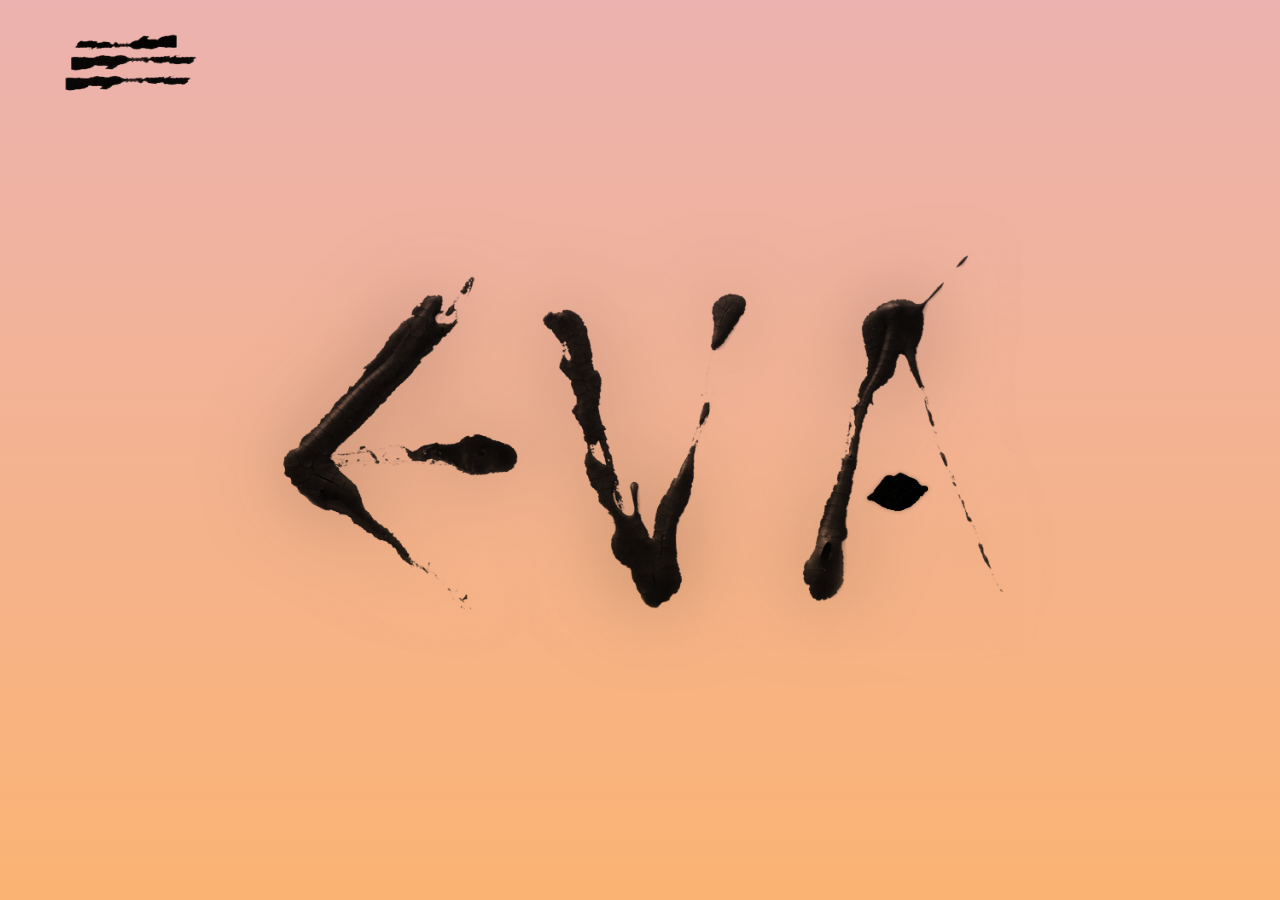
==== commit e864e5c1: "Update index.html" ====
--- a/index.html
+++ b/index.html
@@ -67,15 +67,22 @@
 
   <div class="row">
     <div class="section">
-      <p><i>Eva</i> is een gesproken opera en muzikaal luisterboek ineen, gebaseerd op de gelijknamige openhartige roman van Carry van Bruggen. Het werk is geproduceerd door operaregisseur Sjaron Minailo in samenwerking met schrijfster Gaea Schoeters en componiste Annelies Van Parys. De eerste aflevering verschijnt <b>op 8 maart 2021 (Nationale Vrouwendag).</b>
+      <p>Welkom bij EVA. +<br>
+      Eva</i> is een gesproken opera en muzikaal luisterboek ineen, gebaseerd op de gelijknamige openhartige roman van Carry van Bruggen. Het werk is geproduceerd door operaregisseur Sjaron Minailo in samenwerking met schrijfster Gaea Schoeters en componiste Annelies Van Parys.
       <br> <br>
-      Het literaire werk <i>Eva,</i> dat bij het uitbrengen in 1927 veel opzien baarde en tijdens de tweede feministische golf in de jaren zeventig werd herontdekt, is nu opnieuw het symbool voor de emancipatorische beweging en vormt de basis voor deze achtdelige podcastserie. Van Bruggens stream-of-consciousness zelfportret, over de geestelijke en seksuele ontplooiing van een jonge Joodse vrouw in het conservatieve Nederland, toont de zoektocht naar een balans tussen de vrouw die haar omgeving wil dat ze is en de vrouw die ze zelf wil zijn.
+      <b>Over het boek</b>
+     Het literaire werk <i>Eva,</i> dat bij het uitbrengen in 1927 veel opzien baarde en tijdens de tweede feministische golf in de jaren zeventig werd herontdekt, is nu opnieuw het symbool voor de emancipatorische beweging en vormt de basis voor deze achtdelige podcastserie. Van Bruggens stream-of-consciousness zelfportret, over de geestelijke en seksuele ontplooiing van een jonge Joodse vrouw in het conservatieve Nederland, toont de zoektocht naar een balans tussen de vrouw die haar omgeving wil dat ze is en de vrouw die ze zelf wil zijn.
    
       <br> <br>
-      De veertig minuten durende afleveringen, waarin de muzikaliteit van de door Schoeters bewerkte tekst centraal staat, worden uitgevoerd door de gerenommeerde actrices en zangeressen Claron McFadden, Helen Kamperveen, Leny Breederveld, Mira Helmer, Nastaran Razawi Khorasani, Stefanie Janssen, Funda Müjde en Jade Olieberg. Hun persoonlijke interpretaties zorgen iedere keer voor een andere auditieve ervaring bij het luisteren van de afzonderlijke podcasts. De muziekcompositie van Van Parys wordt vertolkt door het Ragazze Quartet. Het gezelschap neemt je mee de atmosferische binnenwereld van Eva in, als een wandeling in het onderbewustzijn.
-      <br>
-      <br>
-      <a href="./pages/synopsys.html" target="_blank"><b>Synopsys</b></a></p>
+      De podcast<br>
+     De podcast EVA wordt verteld actrices/zangeressen Leny Breederveld, Jade Olieberg, Nastaran Razavi Khorasani, Stefanie Janssen, Funda Müjde, Mira Helmer, Helen Kamperveen, Claron McFadden. Hun persoonlijke interpretaties zorgen iedere keer voor een andere luisterervaring. De muziek wordt gespeeld door het Amsterdamse Ragazze Quartet. Het gezelschap neemt je mee de atmosferische binnenwereld van Eva in, als een wandeling in het onderbewustzijn.
+      <br>
+      <br>
+      <i><b>“In Eva draait alles om sfeer. En de lezer  — of u, de luisteraar —  is ook meteen gewaarschuwd: Van Bruggen houdt niet van korte zinnen. Misschien verdwaalt u dus, straks, tussen de zinsdelen, of in haar gedachtenkronkels, of in de wirwar van door elkaar pratende personages en onafgemaakte zinnen. Dat geeft niet. Integendeel: net zoals Eva door het leven dolt, mag u door de podcast dolen. Laat u gewoon meevoeren, verlies de draad, en pik die een eind later weer op.”</i><b> Gaea Schoeters, librettist. Meer over het boek en de podcast <a href="./pages/preface.html" target="_blank">hier.</a></p>
+      <br>
+      <br>
+      <!-- <a href="./pages/synopsys.html" target="_blank"><b>Synopsys</b></a> --></p>
     </div>
 
     <div class="eye-column">
@@ -570,9 +577,12 @@
 
 <div class="main signup">
   <img data-target="#container" class="eva-corner content" src="img/eva_small.png" alt="ink drawn letters"/>
+
 <div class="newsletter">
+  <div class="limit">
     <div class="form-container">
-      <p>Meld je aan voor de nieuwsbrief</p>
+      
+      <p>Op de hoogte blijven van de podcast en andere projecten van Studio Minailo? Meld je aan voor de nieuwsbrief.</p></div>
         <form name="submit-to-google-sheet">
           <input name="email" type="email" placeholder="UW E-MAILADRES" required>
           <button type="submit">Indienen</button>
--- a/css/main.css
+++ b/css/main.css
@@ -6,7 +6,6 @@
   height:100%;
   font-family: 'Mulish', sans-serif;
   font-weight: normal;
-  overflow: scroll;
   line-height: 1.5em !important;
 }
 
@@ -374,10 +373,11 @@
 }
 
 .title {
-  width:60%;
+  width:50%;
   text-align:left;
   height:auto;
   margin:0;
+  margin-right:10%;
 }
 
 .title p {
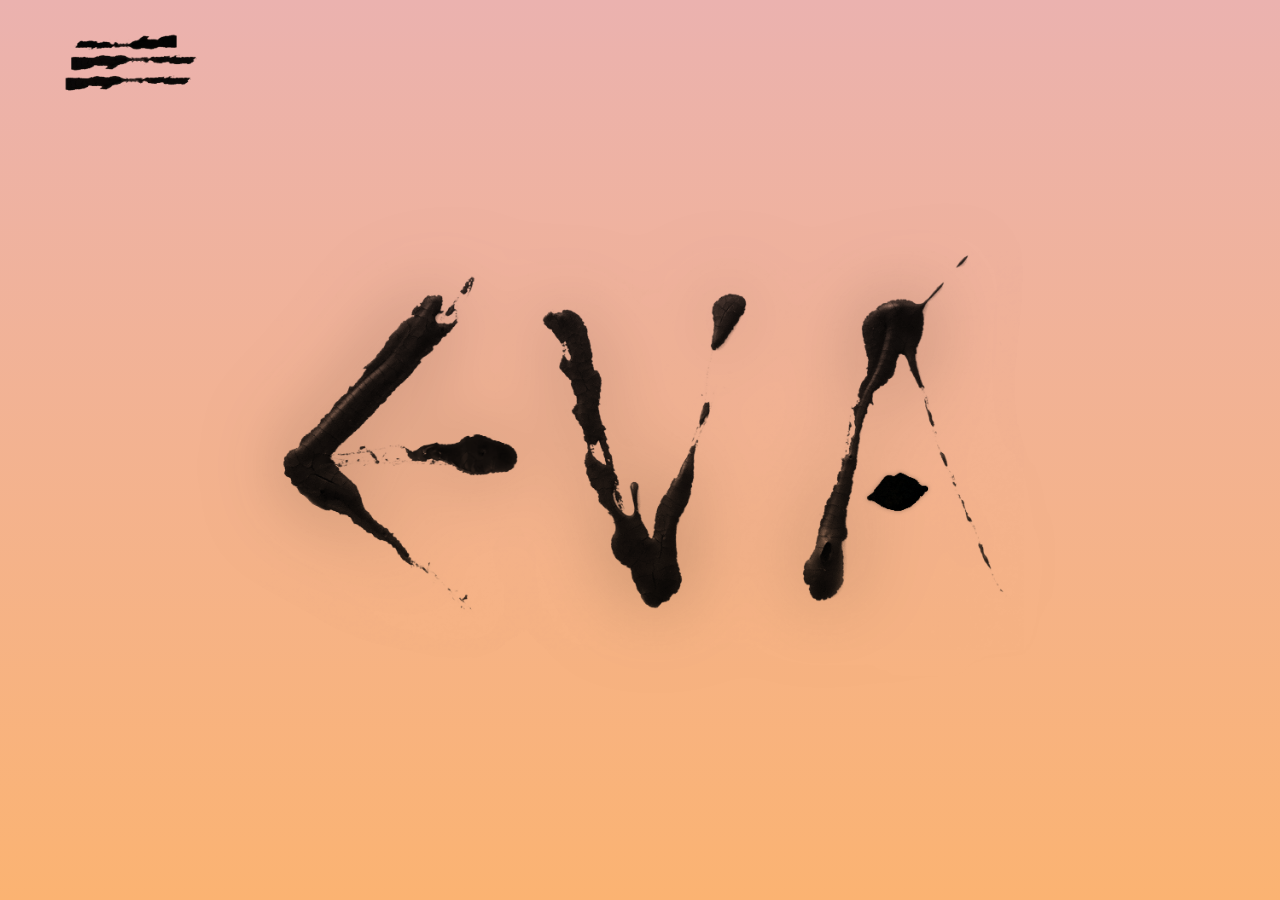
==== commit 2cc471ec: "Update index.html" ====
--- a/index.html
+++ b/index.html
@@ -79,7 +79,10 @@
      De podcast EVA wordt verteld actrices/zangeressen Leny Breederveld, Jade Olieberg, Nastaran Razavi Khorasani, Stefanie Janssen, Funda Müjde, Mira Helmer, Helen Kamperveen, Claron McFadden. Hun persoonlijke interpretaties zorgen iedere keer voor een andere luisterervaring. De muziek wordt gespeeld door het Amsterdamse Ragazze Quartet. Het gezelschap neemt je mee de atmosferische binnenwereld van Eva in, als een wandeling in het onderbewustzijn.
       <br>
       <br>
-      <i><b>“In Eva draait alles om sfeer. En de lezer  — of u, de luisteraar —  is ook meteen gewaarschuwd: Van Bruggen houdt niet van korte zinnen. Misschien verdwaalt u dus, straks, tussen de zinsdelen, of in haar gedachtenkronkels, of in de wirwar van door elkaar pratende personages en onafgemaakte zinnen. Dat geeft niet. Integendeel: net zoals Eva door het leven dolt, mag u door de podcast dolen. Laat u gewoon meevoeren, verlies de draad, en pik die een eind later weer op.”</i><b> Gaea Schoeters, librettist. Meer over het boek en de podcast <a href="./pages/preface.html" target="_blank">hier.</a></p>
+      <i><b>“In Eva draait alles om sfeer. En de lezer  — of u, de luisteraar —  is ook meteen gewaarschuwd: Van Bruggen houdt niet van korte zinnen. Misschien verdwaalt u dus, straks, tussen de zinsdelen, of in haar gedachtenkronkels, of in de wirwar van door elkaar pratende personages en onafgemaakte zinnen. Dat geeft niet. Integendeel: net zoals Eva door het leven dolt, mag u door de podcast dolen. Laat u gewoon meevoeren, verlies de draad, en pik die een eind later weer op.”</i></b>
+
+      <br>
+      <br>Gaea Schoeters, librettist. Meer over het boek en de podcast <a href="./pages/preface.html" target="_blank">hier.</a></p>
       <br>
       <br>
       <!-- <a href="./pages/synopsys.html" target="_blank"><b>Synopsys</b></a> --></p>
@@ -103,7 +106,7 @@
       <br>
     Vertolkt door Claron McFadden</p></div>
     <div class="center">
-        <iframe class="spotify" src="https://open.spotify.com/embed-podcast/episode/2VqXTkNoGPkUu5a0LVqYeP" loading="lazy" width="100%" height="232" frameborder="0" allowtransparency="true" allow="encrypted-media"></iframe>
+        <iframe class="spotify" src="https://open.spotify.com/embed-podcast/episode/4NEDKn3QpJOqY5ScLSt2M1" loading="lazy" width="100%" height="232" frameborder="0" allowtransparency="true" allow="encrypted-media"></iframe>
         <div class="eye-listen">
         <img class="eye-listen" src="img/eva_lips_animation.gif" alt="Talking lips animation"/></div>
     </div>
@@ -124,7 +127,7 @@
       <br>
     Vertolkt door Mira Helmer</p></div>
     <div class="center">
-        <iframe class="spotify" src="https://open.spotify.com/embed-podcast/episode/0RpopyjM6anXWVlMsKHtZC" loading="lazy" width="100%" height="232" frameborder="0" allowtransparency="true" allow="encrypted-media"></iframe>
+        <iframe class="spotify" src="https://open.spotify.com/embed-podcast/episode/3NHItBLGKVyY7YekwQkYCx" loading="lazy" width="100%" height="232" frameborder="0" allowtransparency="true" allow="encrypted-media"></iframe>
         <div class="eye-listen">
         <img class="eye-listen" src="img/eva_lips_animation.gif" alt="Talking lips animation"/></div>
     </div>
@@ -135,7 +138,7 @@
       <br>
     Vertolkt door Funda Müjde</p></div>
     <div class="center">
-        <iframe class="spotify" src="https://open.spotify.com/embed-podcast/episode/12X2pGtKgKtGdRewwcS65n" loading="lazy" width="100%" height="232" frameborder="0" allowtransparency="true" allow="encrypted-media"></iframe>
+        <iframe class="spotify" src="https://open.spotify.com/embed-podcast/episode/2NcFLdGUJrjqMTpJgQczVJ" loading="lazy" width="100%" height="232" frameborder="0" allowtransparency="true" allow="encrypted-media"></iframe>
         <div class="eye-listen">
         <img class="eye-listen" src="img/eva_lips_animation.gif" alt="Talking lips animation"/></div>
     </div>
@@ -145,7 +148,7 @@
       <br>
     Vertolkt door Stefanie Janssen</p></div>
     <div class="center">
-        <iframe class="spotify" src="https://open.spotify.com/embed-podcast/episode/0hpBZCts6jLHE0sspzbuEt" loading="lazy" width="100%" height="232" frameborder="0" allowtransparency="true" allow="encrypted-media"></iframe>
+        <iframe class="spotify" src="https://open.spotify.com/embed-podcast/episode/6U3lfrg8sh20oHwUkrPqPT" loading="lazy" width="100%" height="232" frameborder="0" allowtransparency="true" allow="encrypted-media"></iframe>
         <div class="eye-listen">
         <img class="eye-listen" src="img/eva_lips_animation.gif" alt="Talking lips animation"/></div>
     </div>
@@ -155,7 +158,7 @@
       <br>
     Vertolkt door Nastaran Razawi Khorasani</p></div>
     <div class="center">
-        <iframe class="spotify" src="https://open.spotify.com/embed-podcast/episode/1W5cI4MoESjknL0BWBnbBT" loading="lazy" width="100%" height="232" frameborder="0" allowtransparency="true" allow="encrypted-media"></iframe>
+        <iframe class="spotify" src="https://open.spotify.com/embed-podcast/episode/7veDpE3QjGaNoteJ6Zye3X" loading="lazy" width="100%" height="232" frameborder="0" allowtransparency="true" allow="encrypted-media"></iframe>
         <div class="eye-listen">
         <img class="eye-listen" src="img/eva_lips_animation.gif" alt="Talking lips animation"/></div>
     </div>
@@ -165,7 +168,7 @@
     	<br>
     Vertolkt door Jade Olieberg</p></div>
     <div class="center">
-        <iframe class="spotify" src="https://open.spotify.com/embed-podcast/episode/0KOH5JDKHtBoSyS9YK8tRr" loading="lazy" width="100%" height="232" frameborder="0" allowtransparency="true" allow="encrypted-media"></iframe>
+        <iframe class="spotify" src="https://open.spotify.com/embed-podcast/episode/7GeG7kDRkNsKkzxOYqeGs9" loading="lazy" width="100%" height="232" frameborder="0" allowtransparency="true" allow="encrypted-media"></iframe>
         <div class="eye-listen">
         <img class="eye-listen" src="img/eva_lips_animation.gif" alt="Talking lips animation"/></div>
     </div>
@@ -175,7 +178,7 @@
     	<br>
     Vertolkt door Leny Breederveld</p></div>
     <div class="center">
-        <iframe class="spotify" src="https://open.spotify.com/embed-podcast/episode/6tvrXJyBbTdKKnflQaBAwf" loading="lazy" width="100%" height="232" frameborder="0" allowtransparency="true" allow="encrypted-media"></iframe>
+        <iframe class="spotify" src="https://open.spotify.com/embed-podcast/episode/0qRugSiAguJEn8GsKlJ4zm" loading="lazy" width="100%" height="232" frameborder="0" allowtransparency="true" allow="encrypted-media"></iframe>
         <div class="eye-listen">
         <img class="eye-listen" src="img/eva_lips_animation.gif" alt="Talking lips animation"/></div>
     </div>
@@ -184,7 +187,7 @@
     <div class="title"><p><strong>In gesprek over Carry van Bruggen:</strong> Aflevering 5:<br>
     Gaea Schoeters en Barber van de Pol in gesprek over de afkeer van Carry van Bruggen van alle Isme’s en vooral het Nationalisme</p></div>
     <div class="center">
-        <iframe class="spotify" src="https://open.spotify.com/embed-podcast/episode/3G6ghAI5sPNAg6YJwEDrrW" loading="lazy" width="100%" height="232" frameborder="0" allowtransparency="true" allow="encrypted-media"></iframe>
+        <iframe class="spotify" src="https://open.spotify.com/embed-podcast/episode/2n5QaEdB4EJxzawmxWe6DT" loading="lazy" width="100%" height="232" frameborder="0" allowtransparency="true" allow="encrypted-media"></iframe>
         <div class="eye-listen">
         <img class="eye-listen" src="img/eva_lips_animation.gif" alt="Talking lips animation"/></div>
     </div>
@@ -193,7 +196,7 @@
     <div class="title"><p><strong>In gesprek over Carry van Bruggen:</strong> Aflevering 4:<br>
     Gaea Schoeters en Barber van de Pol in gesprek over de relatie tussen individu en collectief in het werk van Carry van Bruggen en het belang van Anders-zijn</p></div>
     <div class="center">
-        <iframe class="spotify" src="https://open.spotify.com/embed-podcast/episode/1xPC62RhsFr2iqfMf5R0kw" loading="lazy" width="100%" height="232" frameborder="0" allowtransparency="true" allow="encrypted-media"></iframe>
+        <iframe class="spotify" src="https://open.spotify.com/embed-podcast/episode/5WNLfAkpYWNETvXZMqmFLU" loading="lazy" width="100%" height="232" frameborder="0" allowtransparency="true" allow="encrypted-media"></iframe>
         <div class="eye-listen">
         <img class="eye-listen" src="img/eva_lips_animation.gif" alt="Talking lips animation"/></div>
     </div>
@@ -202,7 +205,7 @@
   	<div class="title"><p><strong>In gesprek over Carry van Bruggen:</strong> Aflevering 3:<br>
   	Gaea Schoeters en Barber van de Pol in gesprek over “de denkende vrouw” in het werk van Carry van Bruggen</p></div>
     <div class="center">
-        <iframe class="spotify" src="https://open.spotify.com/embed-podcast/episode/47t4ZCqhchmH2JXj9IfEgY" loading="lazy" width="100%" height="232" frameborder="0" allowtransparency="true" allow="encrypted-media"></iframe>
+        <iframe class="spotify" src="https://open.spotify.com/embed-podcast/episode/3eOziDQsGxZCkt66elcRfr" loading="lazy" width="100%" height="232" frameborder="0" allowtransparency="true" allow="encrypted-media"></iframe>
         <div class="eye-listen">
         <img class="eye-listen" src="img/eva_lips_animation.gif" alt="Talking lips animation"/></div>
     </div>
@@ -211,7 +214,7 @@
     <div class="title"><p><strong>In gesprek over Carry van Bruggen:</strong> Aflevering 2:<br>
     Gaea Schoeters en Barber van de Pol in gesprek over Carry van Bruggen en haar roman Eva</p></div>
     <div class="center">
-        <iframe class="spotify" src="https://open.spotify.com/embed-podcast/episode/29ZAFichnNvExGJse9mLkb" loading="lazy" width="100%" height="232" frameborder="0" allowtransparency="true" allow="encrypted-media"></iframe>
+        <iframe class="spotify" src="https://open.spotify.com/embed-podcast/episode/46E2HvdK1msyicCNTKZWGG" loading="lazy" width="100%" height="232" frameborder="0" allowtransparency="true" allow="encrypted-media"></iframe>
 
         <div class="eye-listen">
         <img class="eye-listen" src="img/eva_lips_animation.gif" alt="Talking lips animation"/></div>
@@ -222,7 +225,7 @@
 	Gaea Schoeters en Barber van de Pol in gesprek over Carry van Bruggen en haar belang voor de Nederlandse literatuur
 </p></div>
   <div class="center">
-        <iframe class="spotify" src="https://open.spotify.com/embed-podcast/episode/40HQ7VMoWJY4TObGCM10Ex" loading="lazy" width="100%" height="232" frameborder="0" allowtransparency="false" allow="encrypted-media"></iframe>
+        <iframe class="spotify" src="https://open.spotify.com/embed-podcast/episode/2Db3K7gFHoILKaMPmowVRn" loading="lazy" width="100%" height="232" frameborder="0" allowtransparency="false" allow="encrypted-media"></iframe>
   
         <div class="eye-listen">
           <img class="eye-listen" src="img/eva_lips_animation.gif" alt="Talking lips animation"/>
